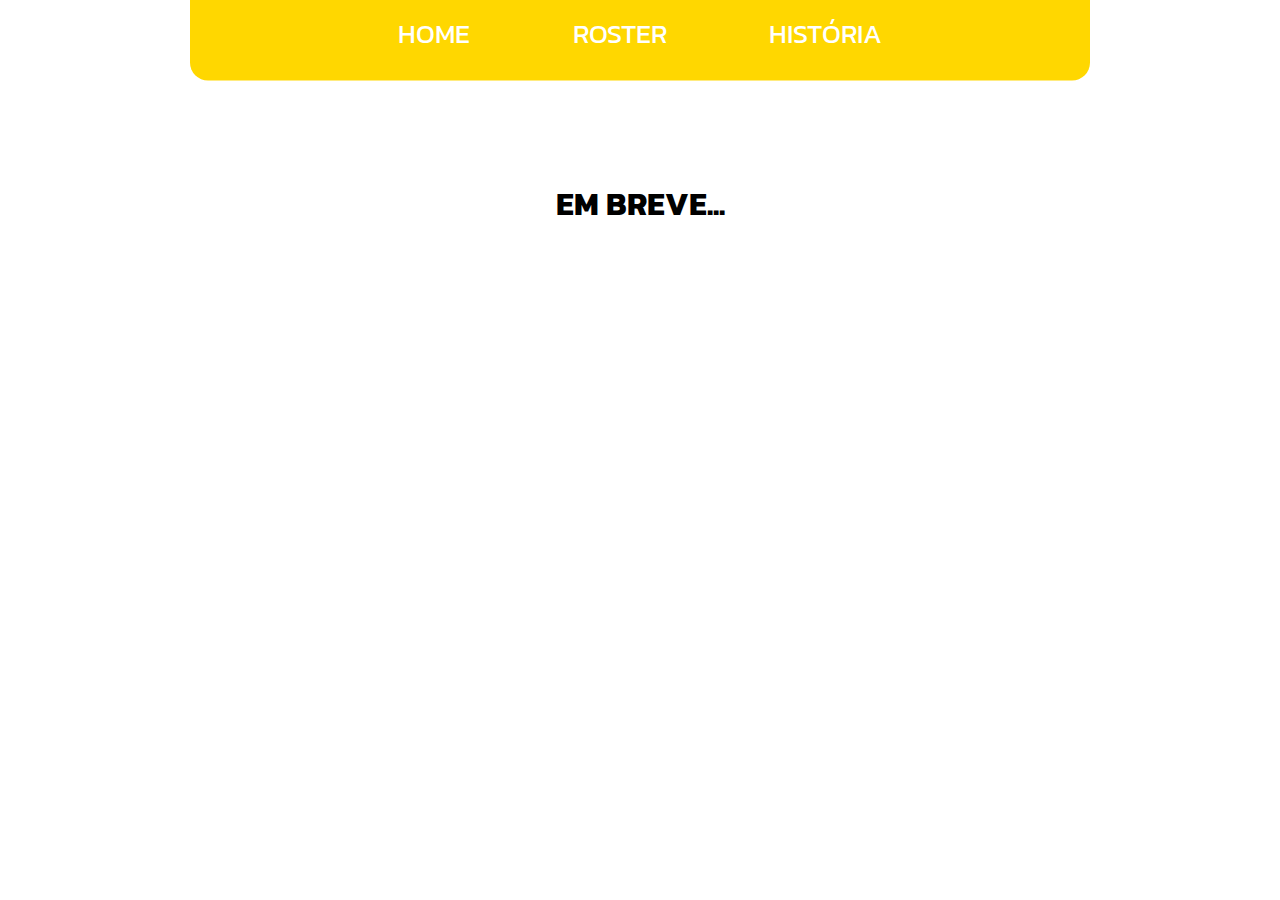
==== historia.html @ 05d7fb6f "Add files via upload" ====
<!DOCTYPE html>
<html lang="en">
<head>
    <meta charset="UTF-8">
    <meta name="viewport" content="width=device-width, initial-scale=1.0">
    <link rel="stylesheet" href="style.css">
    <link rel="stylesheet" href="historia.css">
    <link rel="preconnect" href="https://fonts.googleapis.com">
    <link rel="preconnect" href="https://fonts.gstatic.com" crossorigin>
    <link href="https://fonts.googleapis.com/css2?family=Kanit:wght@300&display=swap" rel="stylesheet">
    <title>BW - HISTÓRIA</title>
</head>
<body>
    <header>
        <div class="navegacao">
            <ul>
                
                <li><a href="index.html" class="nav">HOME</a></li>
                <li><a href="roster.html" class="nav">ROSTER</a></li>
                <li><a href="historia.html" class="nav">HISTÓRIA</a></li>
            </ul>
        </div>
    </header>
    <div class="titulo">
        <h1>
            EM BREVE...
        </h1>
    </div>
</body>
</html>
---- style.css ----
body {
    margin: 0;
    background-color: white;
    font-family: 'Kanit';
    display: flexbox;
}

header {
    width: 100vh;
    height: 15vh;
    background-color: #0408fad7;
    color: black;
    position: absolute;
    left: 50%;
    top: 1vw;
    transform: translate(-50%, -50%);
    border-radius: 2vh;
    display: flex;
    text-align: center;
    justify-content: center;

}

.nav {
    color: white;
}

.navegacao {
    color: rgb(255, 255, 255);
    top: 2.5vh;
    font-size: 3vh;
    position: relative;
    text-align: center;
    justify-content: center;
}

.navegacao ul{
    display: flex;
    flex-direction: row;
    margin: 0;
    padding: 0;
}

.navegacao ul li {
    list-style: none;
    padding: 0 4vw;
    cursor: pointer;
    margin-top: 5vh;
}

.navegacao ul li:hover{
    transition: 0.9s;
    font-size: 2vw;
    color: rgb(255, 255, 255);
}

nav {
    width: 60vh;
    height: 50vh;
    margin-left: 20vh;
    margin-right: 4vh;
    margin-top: 40vh;
    margin-bottom: 20vh;
    float: left;
}

aside {
    width: 60vh;
    height: 50vh;
    margin-left: 20vh;
    margin-right: 4vh;
    margin-top: 60vh;
    margin-bottom: 20vh;
    float: left;
}


section {
    width: 95vh;
    height: 200vh;
    margin-left: 4vh;
    margin-right: 20vh;
    margin-top: 40vh;
    margin-bottom: 20vh;
    float: right;
}

section, nav, aside {
    font-family: 'Kanit';
    text-align: center;
}

.titulo_jogos {
    font-weight: bolder;
    font-size: 3vh;
}

.card {
    height: 20vh;
    width: 60vh;
    background-color: #e1e1ded7;
    border-radius: 2vh;
    margin-bottom: 2vh;
    text-align: center;
}

.info_jogo {
    display: flex;
    flex-direction: row;
    font-weight: bolder;
    font-size: 3vh;
    align-items: center;
    justify-content: space-around;
}

.data_horario {
    position: relative;
    top: 2vh;
}

.temporada {
    position: relative;
    bottom: 2vh;
}

.vermais {
    font-size: 3vh;
}

.vermais a:hover {
    color: #0408fad7;
}

.foto {
    height: 10vh;
}

.tabelajogos {
    width: 60vh;
    font-size: 2.5vh;
    border-radius: 2vh;
}

.jogos {
    padding: 5vh;
    border: 1px solid #c9cbbd;
    border-radius: 2vh;
    background-color: #eafa04c3;
}

a {
    text-decoration: none;
    color: black;
}

.titulo_classificacao {
    font-weight: bolder;
    font-size: 3vh;
}

.classificacao {
    background-color: #e9e9e9;
    width: 60vh;
    border-collapse: collapse;
}

td {
    padding: 1vh 1vh;
}

td {
    border-bottom: 1px solid;
}

.playoffs {
    background-color: rgba(72, 49, 219, 0.94);
}

.playin {
    background-color: rgba(199, 201, 78, 0.883);
}

.infos {
    background-color: black;
    color: white;
}

.legenda_tabela {
    height: 10vh;
    width: 60vh;
    background-color: #e1e1ded7;
    display: flex;
    flex-direction: column;
}

.playoffs_legenda, .playin_legenda {
    display: flex;
    align-items: center;
    margin-left: 3.7vh;
}

.playin_legenda {
    position: relative;
    bottom: 4vh;
}

.quadrado_playoff {
    height: 2vh;
    width: 2vh;
    background-color: rgba(72, 49, 219, 0.94);
    margin-right: 1vh;
}

.quadrado_playin {
    height: 2vh;
    width: 2vh;
    background-color: rgba(199, 201, 78, 0.883);
    margin-right: 1vh;
}
---- historia.css ----
body {
    text-align: center;
}

header {
    background-color: #FFD700;
}

.titulo {
    margin-top: 20vh;
}
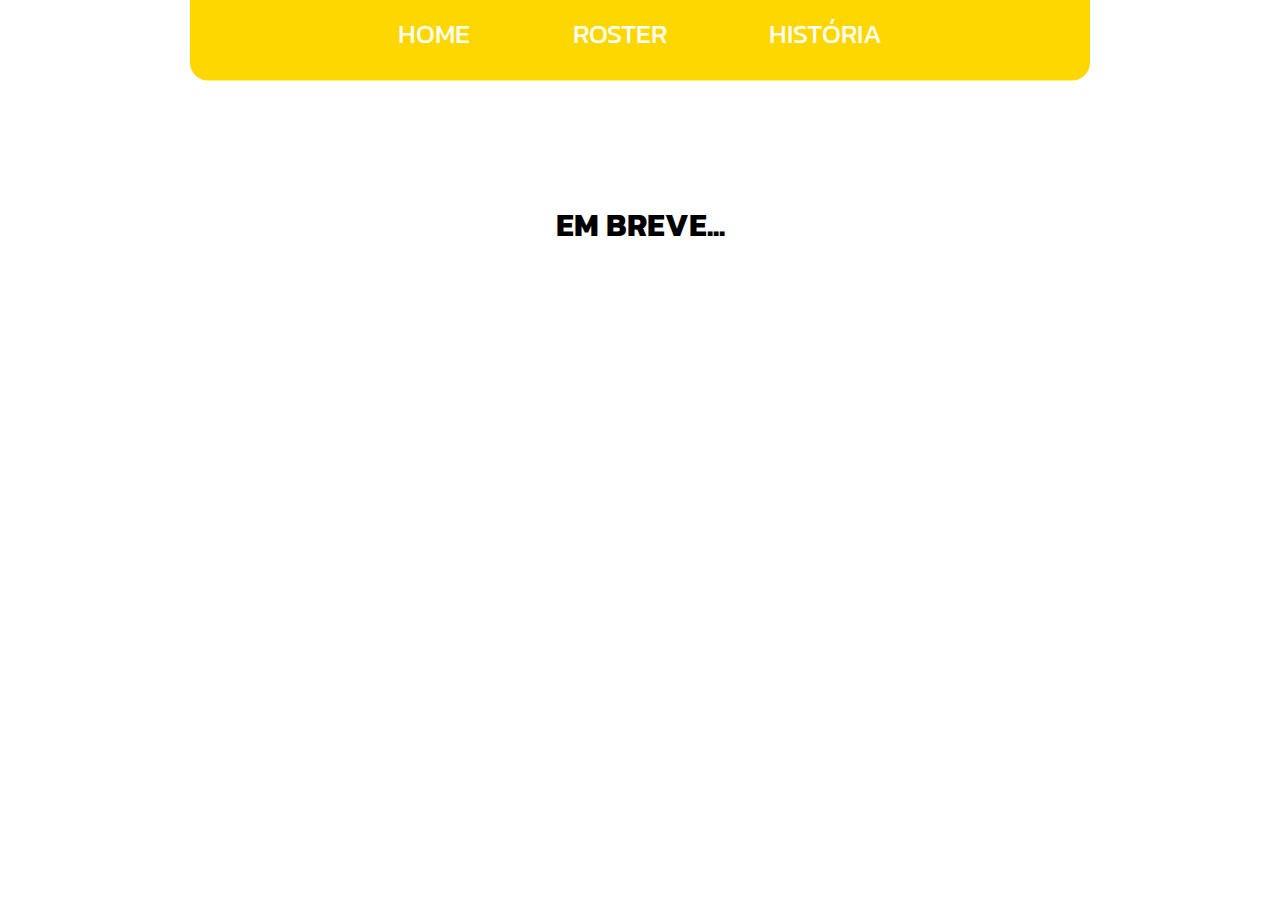
==== commit 909ee96d: "Update historia.html" ====
--- a/historia.html
+++ b/historia.html
@@ -8,6 +8,17 @@
     <link rel="preconnect" href="https://fonts.googleapis.com">
     <link rel="preconnect" href="https://fonts.gstatic.com" crossorigin>
     <link href="https://fonts.googleapis.com/css2?family=Kanit:wght@300&display=swap" rel="stylesheet">
+    <script async src="https://pagead2.googlesyndication.com/pagead/js/adsbygoogle.js?client=ca-pub-2785828839706684"
+    crossorigin="anonymous"></script>
+    <!-- Google tag (gtag.js) -->
+    <script async src="https://www.googletagmanager.com/gtag/js?id=G-32CJY836XS"></script>
+    <script>
+        window.dataLayer = window.dataLayer || [];
+        function gtag(){dataLayer.push(arguments);}
+        gtag('js', new Date());
+
+        gtag('config', 'G-32CJY836XS');
+    </script>
     <title>BW - HISTÓRIA</title>
 </head>
 <body>
--- a/style.css
+++ b/style.css
@@ -80,7 +80,7 @@
     height: 200vh;
     margin-left: 4vh;
     margin-right: 20vh;
-    margin-top: 40vh;
+    margin-top: 38vh;
     margin-bottom: 20vh;
     float: right;
 }
@@ -218,4 +218,49 @@
     margin-right: 1vh;
 }
 
-
+@media (max-width: 1280px) {
+    body {
+        display: flex;
+        flex-direction: column;
+        align-items: center;
+    }
+
+    body, nav, header, aside, section, .nav, .navegacao, .navegacao ul, .navegacao ul li, .quadrado_playin, .card, .classificacao, .data_horario, .foto, .info_jogo, .infos, .jogos, .legenda_tabela, .playin, .playin_legenda, .playoffs, .playoffs_legenda, .vermais, .titulo_jogos, .titulo_classificacao, .temporada, .tabelajogos {
+        max-width: 100%;
+    }
+
+    nav {
+        margin-left: 2vh;
+        margin-right: 2vh;
+        margin-top: 200vh;
+    }
+    
+    aside {
+        margin-left: 2vh;
+        margin-right: 2vh;
+        margin-top: 100vh;
+    }
+    
+    
+    section {
+        margin-left: 2vh;
+        margin-right: 2vh;
+        margin-top: -250vh;
+
+    }
+
+    .foto_noticia, .titulo {
+        width: 100%;
+    }
+}
+
+.foto_noticia {
+    height: 40vh;
+}
+
+.noticia {
+    font-weight: bolder;
+    font-size: 3vh;
+    color: rgba(72, 49, 219, 0.94);
+    border-bottom: 1px solid;
+}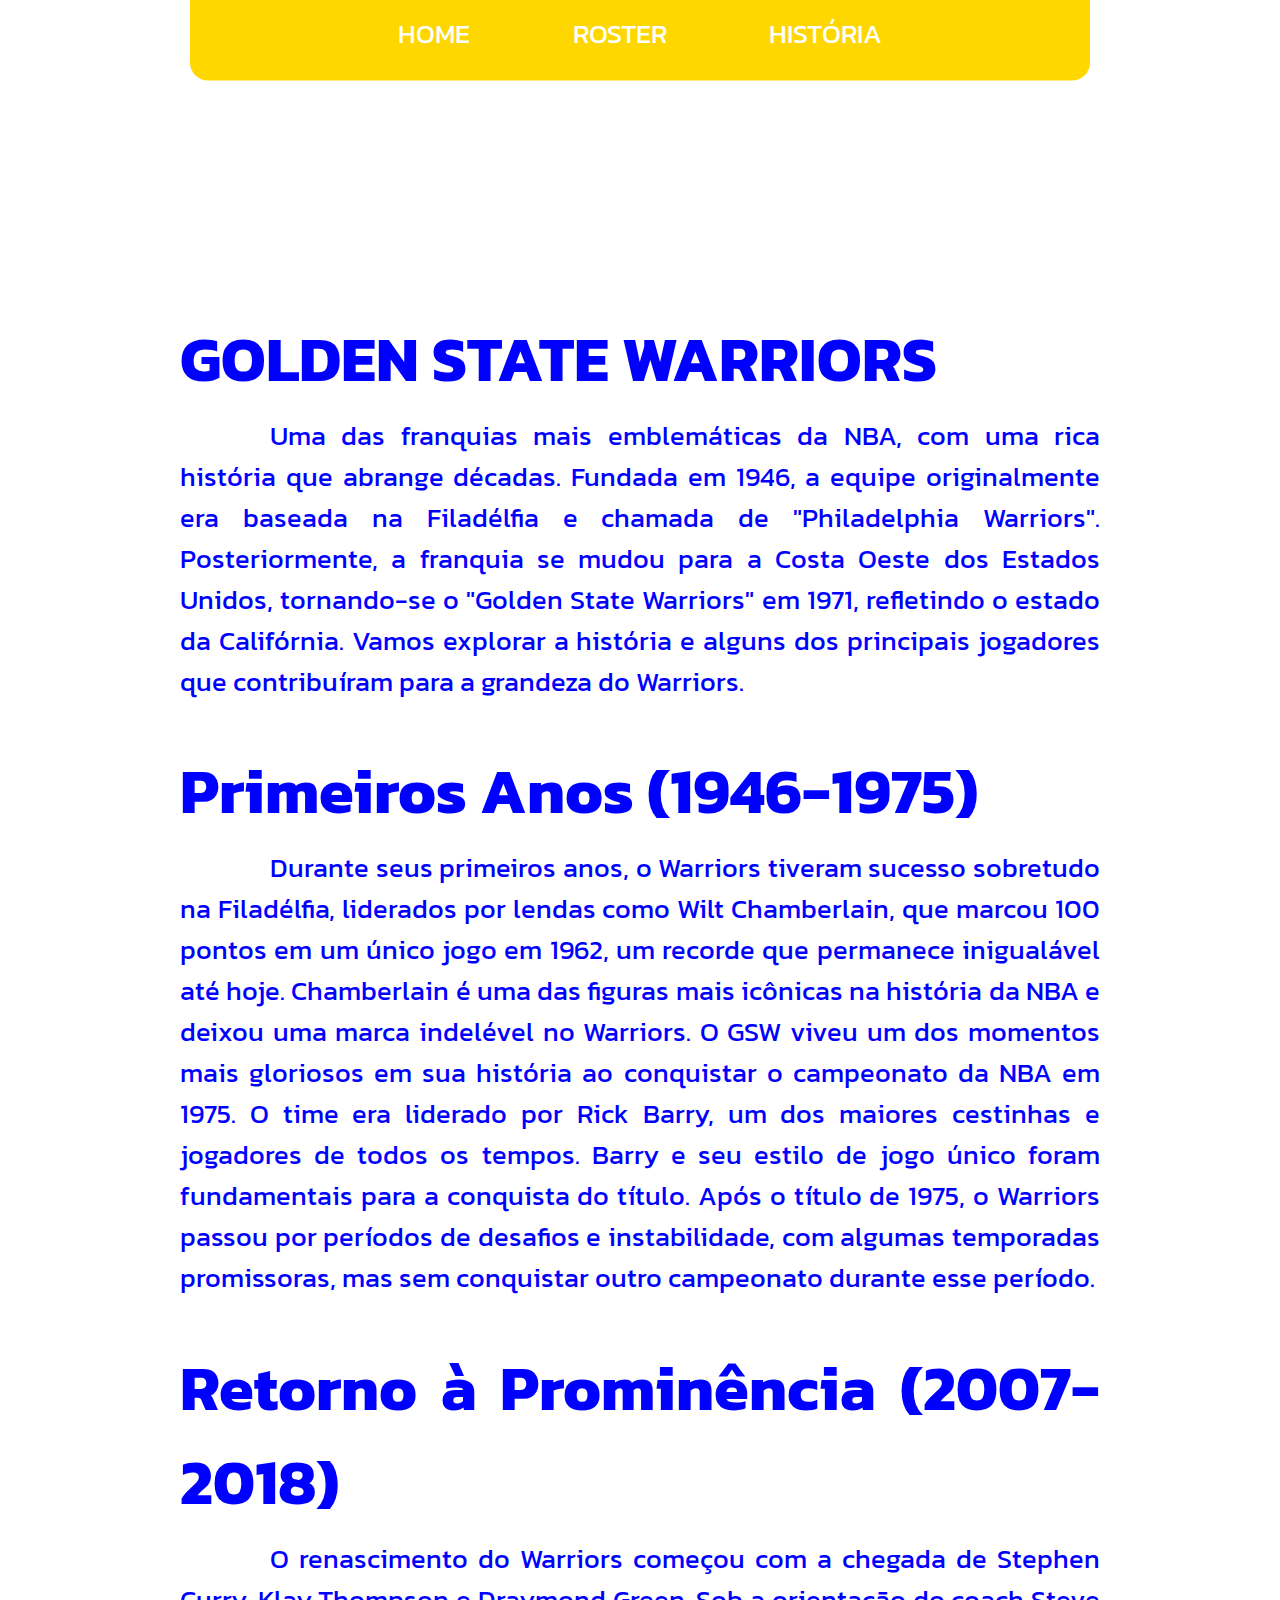
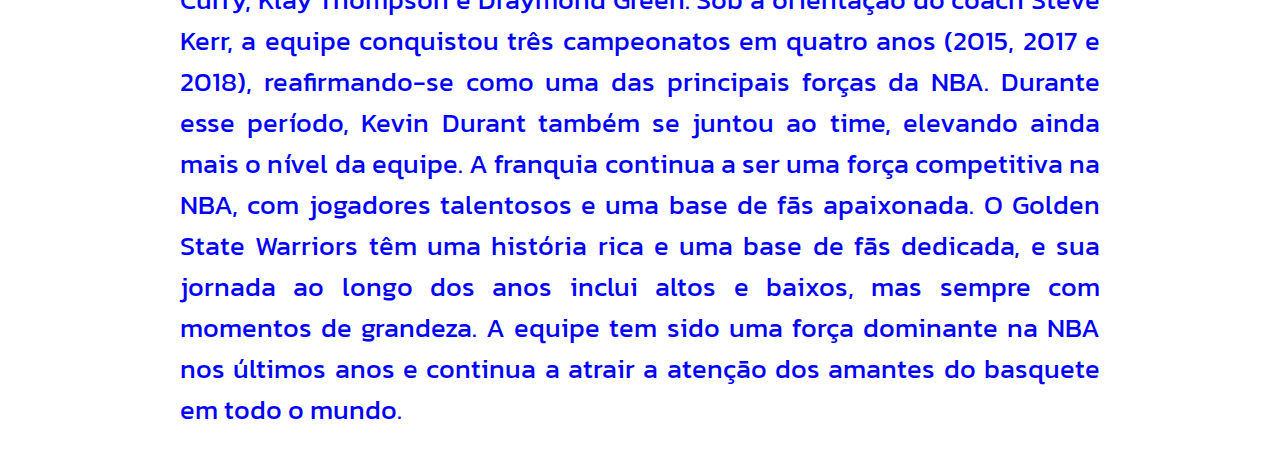
==== commit 5ac738be: "Update historia.html" ====
--- a/historia.html
+++ b/historia.html
@@ -1,8 +1,9 @@
 <!DOCTYPE html>
-<html lang="en">
+<html lang="pt-br">
 <head>
     <meta charset="UTF-8">
     <meta name="viewport" content="width=device-width, initial-scale=1.0">
+    <link rel="shortcut icon" href="imagens/perfil.png" type="image/x-icon">
     <link rel="stylesheet" href="style.css">
     <link rel="stylesheet" href="historia.css">
     <link rel="preconnect" href="https://fonts.googleapis.com">
@@ -32,10 +33,25 @@
             </ul>
         </div>
     </header>
-    <div class="titulo">
-        <h1>
-            EM BREVE...
+    <div class="texto">
+        <h1 class="titulo">
+            GOLDEN STATE WARRIORS
         </h1>
+        <p>
+            Uma das franquias mais emblemáticas da NBA, com uma rica história que abrange décadas. Fundada em 1946, a equipe originalmente era baseada na Filadélfia e chamada de "Philadelphia Warriors". Posteriormente, a franquia se mudou para a Costa Oeste dos Estados Unidos, tornando-se o "Golden State Warriors" em 1971, refletindo o estado da Califórnia. Vamos explorar a história e alguns dos principais jogadores que contribuíram para a grandeza do Warriors.
+        </p>
+        <h1 class="titulo">
+            Primeiros Anos (1946-1975)
+        </h1>
+        <p>
+            Durante seus primeiros anos, o Warriors tiveram sucesso sobretudo na Filadélfia, liderados por lendas como Wilt Chamberlain, que marcou 100 pontos em um único jogo em 1962, um recorde que permanece inigualável até hoje. Chamberlain é uma das figuras mais icônicas na história da NBA e deixou uma marca indelével no Warriors. O GSW viveu um dos momentos mais gloriosos em sua história ao conquistar o campeonato da NBA em 1975. O time era liderado por Rick Barry, um dos maiores cestinhas e jogadores de todos os tempos. Barry e seu estilo de jogo único foram fundamentais para a conquista do título. Após o título de 1975, o Warriors passou por períodos de desafios e instabilidade, com algumas temporadas promissoras, mas sem conquistar outro campeonato durante esse período.
+        </p>
+        <h1 class="titulo">
+            Retorno à Prominência (2007-2018)
+        </h1>
+        <p>
+            O renascimento do Warriors começou com a chegada de Stephen Curry, Klay Thompson e Draymond Green. Sob a orientação do coach Steve Kerr, a equipe conquistou três campeonatos em quatro anos (2015, 2017 e 2018), reafirmando-se como uma das principais forças da NBA. Durante esse período, Kevin Durant também se juntou ao time, elevando ainda mais o nível da equipe. A franquia continua a ser uma força competitiva na NBA, com jogadores talentosos e uma base de fãs apaixonada. O Golden State Warriors têm uma história rica e uma base de fãs dedicada, e sua jornada ao longo dos anos inclui altos e baixos, mas sempre com momentos de grandeza. A equipe tem sido uma força dominante na NBA nos últimos anos e continua a atrair a atenção dos amantes do basquete em todo o mundo.
+        </p>
     </div>
 </body>
 </html>--- a/historia.css
+++ b/historia.css
@@ -6,6 +6,22 @@
     background-color: #FFD700;
 }
 
-.titulo {
-    margin-top: 20vh;
+.texto {
+    margin-top: 30vh;
+    text-align: justify;
+    margin-left: 20vh;
+    margin-right: 20vh;
+    color: blue;
 }
+
+h1 {
+    font-size: 7vh;
+    margin-bottom: -2vh;
+}
+
+p {
+    position: relative;
+    margin-top: 3vh;
+    font-size: 3vh;
+    text-indent: 10vh;
+}
